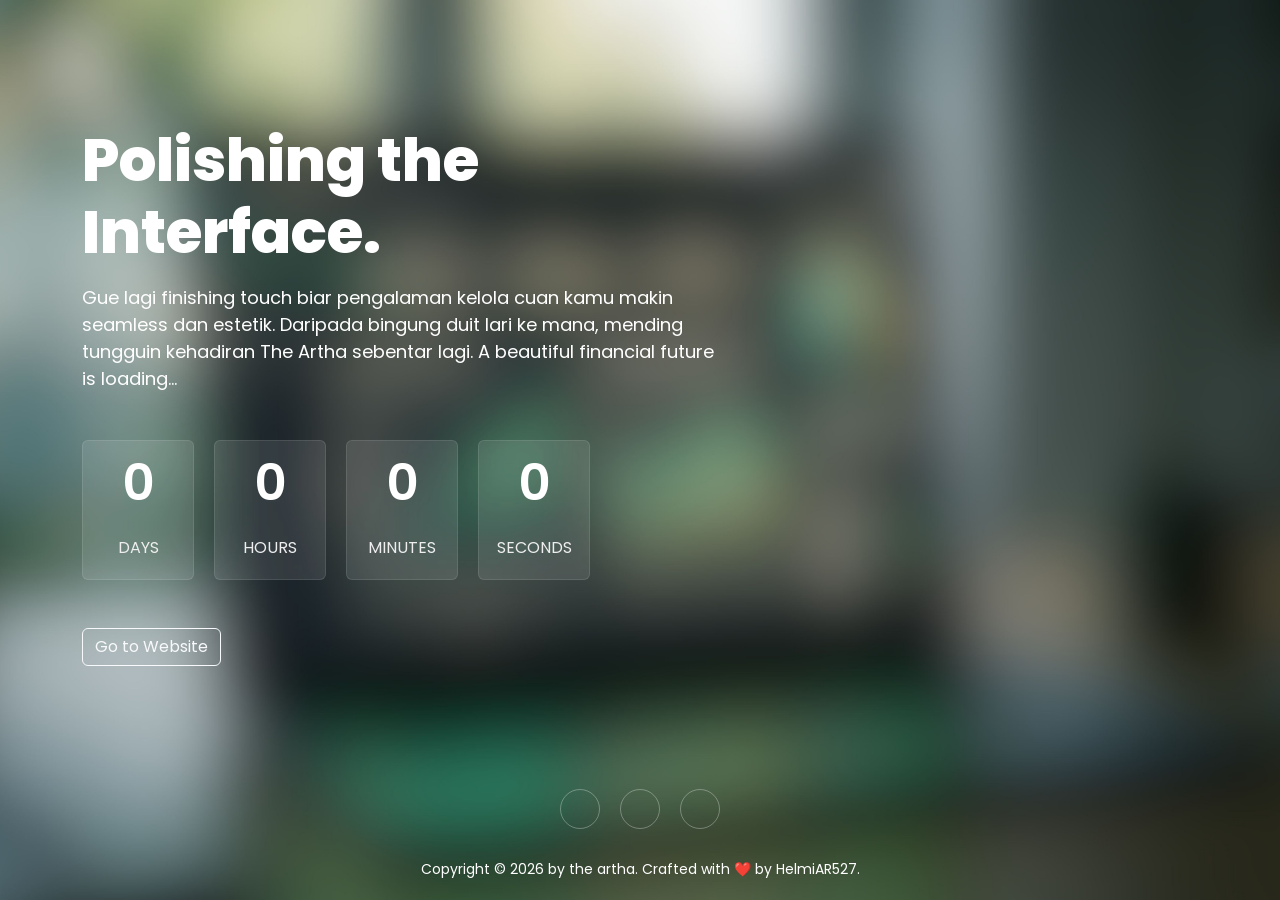
==== index.html @ 4ccf6d18 "[1.0.0][1. Inisialisasi repositori proyek The Artha., 2. Implementasi halaman Landing "Coming Soon"." ====
<!doctype html>
<html lang="id">
  <head>
    <meta charset="UTF-8" />
    <meta name="viewport" content="width=device-width, initial-scale=1.0" />
    <meta http-equiv="X-UA-Compatible" content="ie=edge" />
    <title>Coming Soon The Artha</title>
    <link
      rel="stylesheet"
      href="https://cdn.materialdesignicons.com/4.8.95/css/materialdesignicons.min.css"
    />
    <link
      href="https://cdn.jsdelivr.net/npm/bootstrap@5.3.2/dist/css/bootstrap.min.css"
      rel="stylesheet"
      integrity="sha384-T3c6CoIi6uLrA9TneNEoa7RxnatzjcDSCmG1MXxSR1GAsXEV/Dwwykc2MPK8M2HN"
      crossorigin="anonymous"
    />
    <link rel="stylesheet" href="assets/css/bd-coming-soon.css" />
  </head>

  <body>
    <main class="my-auto">
      <div class="container">
        <div class="row">
          <div class="col-md-7">
            <h1 class="page-title">Polishing the Interface.</h1>
            <p class="page-subtitle">
              Gue lagi finishing touch biar pengalaman kelola cuan kamu makin
              seamless dan estetik. Daripada bingung duit lari ke mana, mending
              tungguin kehadiran The Artha sebentar lagi. A beautiful financial
              future is loading...
            </p>
            <div class="d-flex align-items-center">
              <div id="timer" class="bd-cd-timer mt-5">
                <div class="time-card">
                  <span class="time-count" id="days"></span>
                  <span class="time-label">DAYS</span>
                </div>
                <div class="time-card">
                  <span class="time-count" id="hours"></span>
                  <span class="time-label">HOURS</span>
                </div>
                <div class="time-card">
                  <span class="time-count" id="minutes"></span>
                  <span class="time-label">MINUTES</span>
                </div>
                <div class="time-card">
                  <span class="time-count" id="seconds"></span>
                  <span class="time-label">SECONDS</span>
                </div>
              </div>
            </div>
            <a
              href="https://artha.helmiar527.my.id"
              class="btn btn-outline-light mt-5 d-none" id="gotowebsite"
              >Go to Website</a
            >
          </div>
        </div>
      </div>
    </main>

    <footer class="text-center">
      <div class="container">
        <nav class="footer-social-links">
          <a
            href="https://www.facebook.com/helmiar527"
            class="social-link"
            target="_blank"
            ><i class="mdi mdi-facebook-box"></i
          ></a>
          <a
            href="https://www.instagram.com/helmiar527"
            class="social-link"
            target="_blank"
            ><i class="mdi mdi-instagram"></i
          ></a>
          <a
            href="https://www.youtube.com/@helmiar527"
            class="social-link"
            target="_blank"
            ><i class="mdi mdi-youtube"></i
          ></a>
        </nav>
        <p class="footer-text mb-0">
          Copyright &copy; 2026 by the artha. Crafted with ❤️ by HelmiAR527.
        </p>
      </div>
    </footer>

    <script src="https://code.jquery.com/jquery-3.3.1.slim.min.js"></script>
    <script
      src="https://cdn.jsdelivr.net/npm/bootstrap@5.3.2/dist/js/bootstrap.bundle.min.js"
      integrity="sha384-C6RzsynM9kWDrMNeT87bh95OGNyZPhcTNXj1NW7RuBCsyN/o0jlpcV8Qyq46cDfL"
      crossorigin="anonymous"
    ></script>
    <script src="assets/js/bd-timer.js"></script>
  </body>
</html>
---- assets/css/bd-coming-soon.css ----
@font-face {
  font-family: 'Poppins';
  src: url("../fonts/Poppins/Poppins-SemiBold.eot");
  src: url("../fonts/Poppins/Nunito-SemiBold.eot?#iefix") format("embedded-opentype"), url("../fonts/Poppins/Poppins-SemiBold.woff2") format("woff2"), url("../fonts/Poppins/Poppins-SemiBold.woff") format("woff"), url("../fonts/Poppins/Poppins-SemiBold.ttf") format("truetype");
  font-weight: 500;
  font-style: normal; }

@font-face {
  font-family: 'Poppins';
  src: url("../fonts/Poppins/Poppins-Bold.eot");
  src: url("../fonts/Poppins/Poppins-Bold.eot?#iefix") format("embedded-opentype"), url("../fonts/Poppins/Poppins-Bold.woff2") format("woff2"), url("../fonts/Poppins/Poppins-Bold.woff") format("woff"), url("../fonts/Poppins/Poppins-Bold.ttf") format("truetype");
  font-weight: 600;
  font-style: normal; }

@font-face {
  font-family: 'Poppins';
  src: url("../fonts/Poppins/Poppins-ExtraBold.eot");
  src: url("../fonts/Poppins/Poppins-ExtraBold.eot?#iefix") format("embedded-opentype"), url("../fonts/Poppins/Poppins-ExtraBold.woff2") format("woff2"), url("../fonts/Poppins/Poppins-ExtraBold.woff") format("woff"), url("../fonts/Poppins/Poppins-ExtraBold.ttf") format("truetype");
  font-weight: 800;
  font-style: normal; }

@font-face {
  font-family: 'Poppins';
  src: url("../fonts/Poppins/Poppins-Regular.eot");
  src: url("../fonts/Poppins/Poppins-Regular.eot?#iefix") format("embedded-opentype"), url("../fonts/Poppins/Poppins-Regular.woff2") format("woff2"), url("../fonts/Poppins/Poppins-Regular.woff") format("woff"), url("../fonts/Poppins/Poppins-Regular.ttf") format("truetype");
  font-weight: 400;
  font-style: normal; }

body {
  font-family: "Poppins", sans-serif;
  padding-top: 40px;
  padding-bottom: 20px;
  background-image: url("../images/background.jpg");
  background-size: cover;
  background-repeat: no-repeat;
  background-position: center;
  color: #ffffff;
  min-height: 100vh;
  display: flex;
  flex-direction: column;
  font-weight: 400; }
  @media (max-width: 767px) {
    body {
      padding-top: 20px;
      padding: 20px; } }

main {
  padding: 20px 0; }

.brand-wrapper {
  padding: 20px 0; }
  .brand-wrapper img {
    height: 21px; }
  @media (max-width: 767px) {
    .brand-wrapper {
      margin-bottom: 20px; } }

.page-title {
  font-size: 60px;
  font-weight: 800;
  margin-bottom: 16px; }
  @media (max-width: 767px) {
    .page-title {
      font-size: 22px; } }

.page-subtitle {
  font-size: 18px;
  margin-bottom: 0; }
  @media (max-width: 767px) {
    .page-subtitle {
      font-size: 12px; } }

.subscribe-form {
  display: flex;
  margin-top: 40px;
  margin-bottom: 60px; }
  .subscribe-form .form-group {
    margin-bottom: 0;
    margin-right: 16px; }
  .subscribe-form .form-control {
    height: 48px;
    border: 1px solid rgba(255, 255, 255, 0.7);
    border-radius: 2px;
    background-color: transparent;
    color: #ffffff;
    padding: 14px 170px 14px 20px;
    font-size: 14px;
    line-height: 32px; }
    .subscribe-form .form-control::-webkit-input-placeholder {
      color: #fff; }
    .subscribe-form .form-control::-moz-placeholder {
      color: #fff; }
    .subscribe-form .form-control:-ms-input-placeholder {
      color: #fff; }
    .subscribe-form .form-control::-ms-input-placeholder {
      color: #fff; }
    .subscribe-form .form-control::placeholder {
      color: #fff; }
    @media (max-width: 767px) {
      .subscribe-form .form-control {
        padding: 14px 70px 14px 20px; } }
  .subscribe-form .subscribe-btn {
    background: #D35B3F;
    border: 0;
    font-size: 13px;
    line-height: 1.15;
    font-weight: 600;
    color: #ffffff;
    padding: 14px 40px; }
    @media (max-width: 767px) {
      .subscribe-form .subscribe-btn {
        font-size: 10px;
        padding: 14px 20px; } }

.bd-cd-timer {
  display: flex;
  width: 100%;
  justify-content: left; }
  @media (max-width: 767px) {
    .bd-cd-timer {
      padding: 50px 0; } }
  .bd-cd-timer .time-card {
    display: flex;
    flex-direction: column;
    text-align: center;
    width: 112px;
    position: relative;
    margin-right: 20px; }
    @media (max-width: 575px) {
      .bd-cd-timer .time-card {
        width: calc( 25% - 5px);
        margin-right: 10px; } }
    .bd-cd-timer .time-card .time-count {
      display: flex;
      width: 100%;
      height: 140px;
      background-color: rgba(255, 255, 255, 0.1);
      border: 1px solid rgba(255, 255, 255, 0.1);
      align-items: center;
      justify-content: center;
      font-size: 50px;
      padding: 28px 38px 80px 38px;
      font-weight: 500;
      border-radius: 6px; }
      @media (max-width: 991px) {
        .bd-cd-timer .time-card .time-count {
          height: 100px;
          font-size: 30px; } }
    .bd-cd-timer .time-card .time-label {
      display: block;
      font-size: 16px;
      font-weight: 400;
      color: #eeeeee;
      position: absolute;
      bottom: 20px;
      width: 100%;
      text-align: center; }
      @media (max-width: 991px) {
        .bd-cd-timer .time-card .time-label {
          font-size: 12px; } }

.footer-social-links {
  padding: 10px 0;
  margin-top: 30px; }
  .footer-social-links .social-link {
    display: inline-flex;
    border-radius: 20px;
    border: 1px solid rgba(255, 255, 255, 0.3);
    width: 40px;
    height: 40px;
    justify-content: center;
    align-items: center;
    margin-right: 16px;
    font-size: 20px;
    color: #fffafa; }
    .footer-social-links .social-link:last-child {
      margin-right: 0; }

.footer-text {
  font-size: 14px;
  padding: 20px 0;
  padding-bottom: 0; }
  @media (max-width: 767px) {
    .footer-text {
      font-size: 10px; } }

/*# sourceMappingURL=bd-coming-soon.css.map */
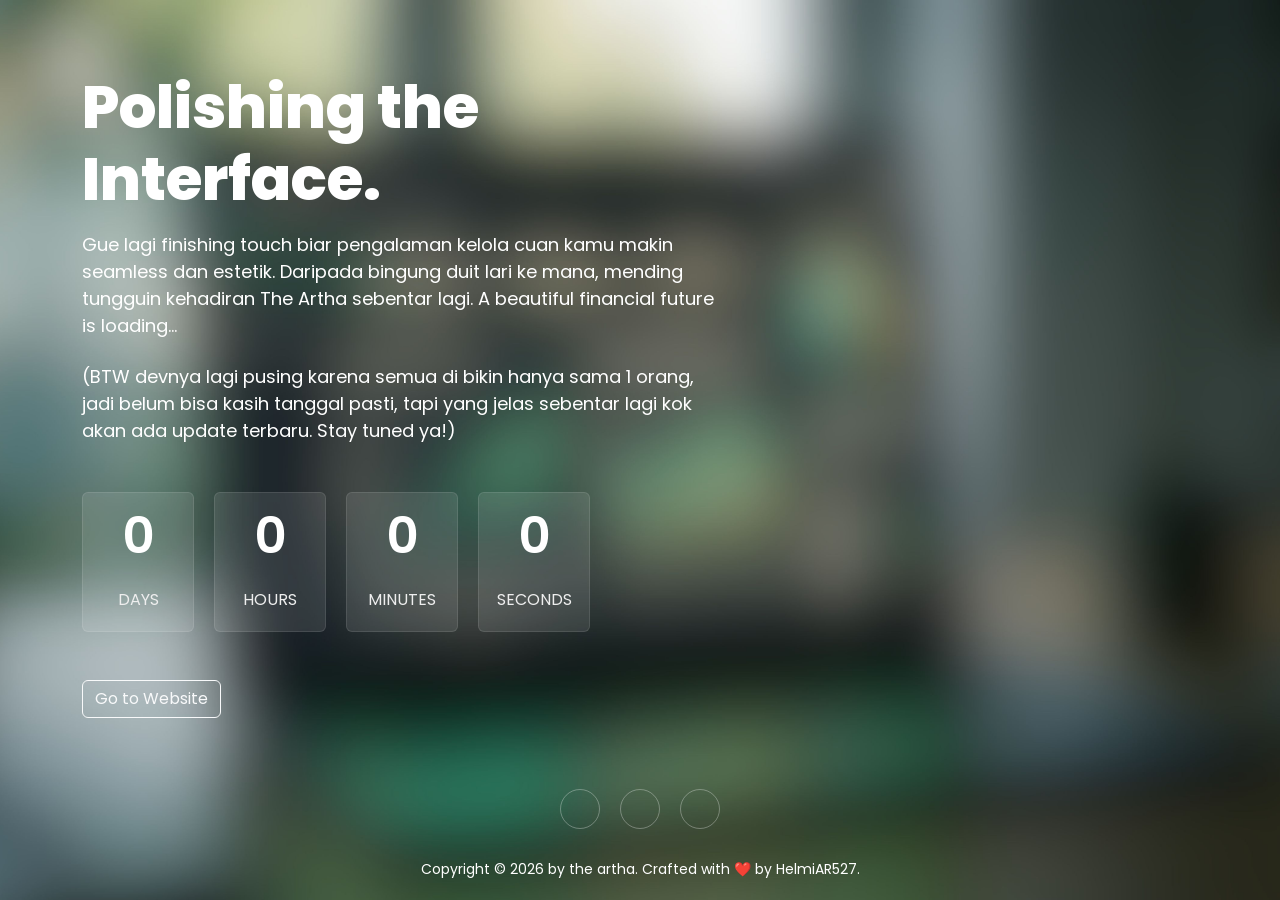
==== commit 550934c1: "[1.0.1]Update karena devnya pusing" ====
--- a/index.html
+++ b/index.html
@@ -29,6 +29,10 @@
               seamless dan estetik. Daripada bingung duit lari ke mana, mending
               tungguin kehadiran The Artha sebentar lagi. A beautiful financial
               future is loading...
+            </p>
+            <br>
+            <p class="page-subtitle">
+              (BTW devnya lagi pusing karena semua di bikin hanya sama 1 orang, jadi belum bisa kasih tanggal pasti, tapi yang jelas sebentar lagi kok akan ada update terbaru. Stay tuned ya!)
             </p>
             <div class="d-flex align-items-center">
               <div id="timer" class="bd-cd-timer mt-5">
